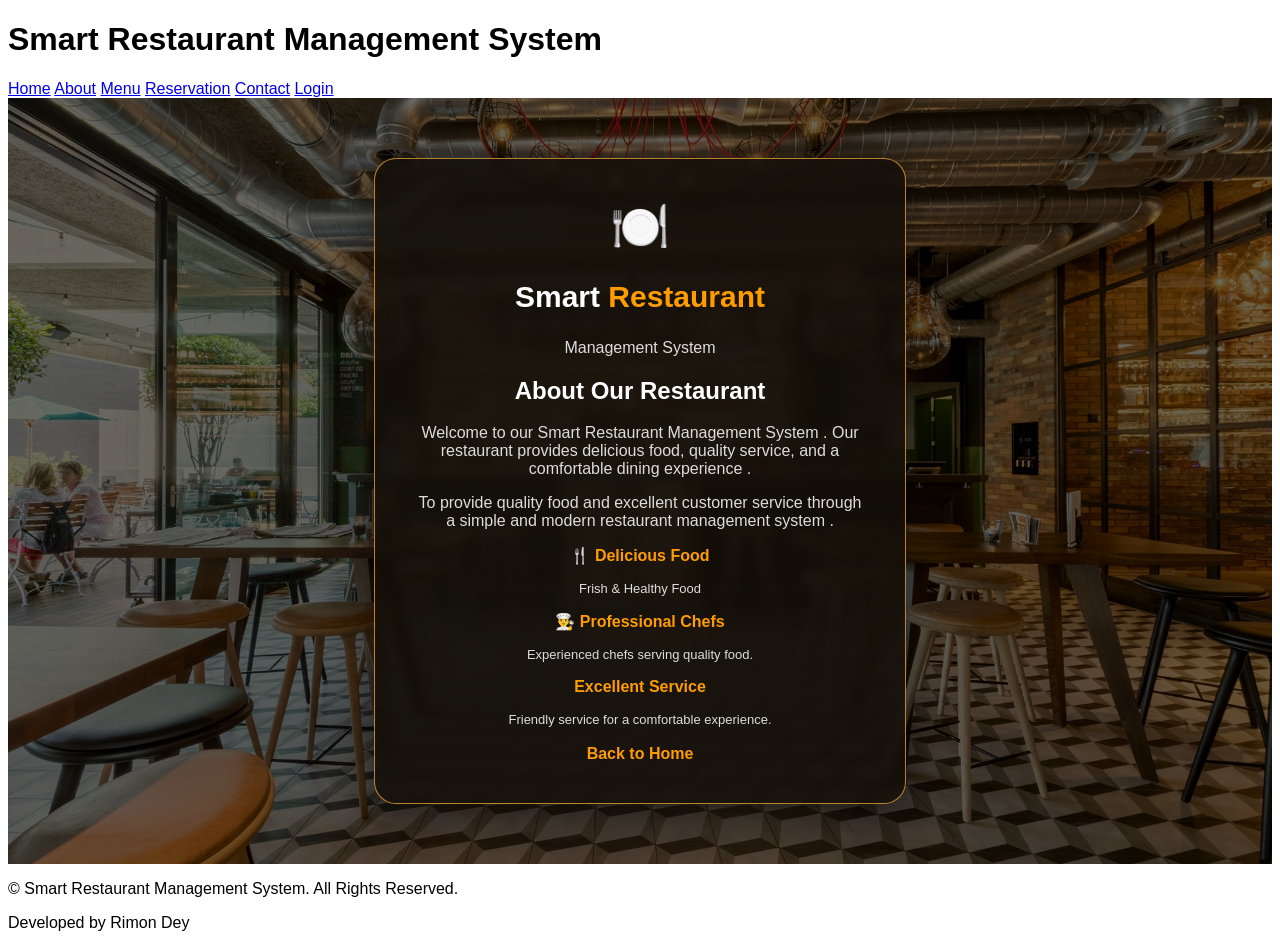
==== about.html @ 40391d45 "Add files via upload" ====
<!DOCTYPE html>
<html lang="en">
    <head>
        <meta charset="UTF-8">
        <meta name="viewport" content="width=device-width,initial-scale=1.0">
        <title>About--Smart Restaurant Management System</title>
        <link rel="stylesheet" href="css/style.css">
    </head>
    <body>
         <header>
            <h1> Smart Restaurant Management System </h1>
            <nav>
                <a href="index.html">Home</a>
                <a href="about.html">About</a>
                <a href="menu.html">Menu</a>
                <a href="reservation.html">Reservation</a>
                <a href="contact.html">Contact</a>
                <a href="login.html">Login</a>
                
            </nav>
        </header>
        <section class="image-page">
            <img src="image/restaurant.jpg" alt="Our Restaurant">
            <div class="page-overlay"></div>
            <div class="glass-card about-content">
                <div class="page-icon">🍽️</div>
                <h1>Smart<span> Restaurant</span></h1>
                <p class="page-subtitle">Management System</p>
            <h2>About Our Restaurant</h2>
            <p> Welcome to our Smart Restaurant Management System .
                 Our restaurant provides delicious food, quality service,
                and a comfortable dining experience .</p>
                <p> To provide quality food and excellent customer service through a simple and modern restaurant management system .</p>
                <div class="about-features">
                    <div>
                <h3>🍴 Delicious Food</h3>
                <p>Frish & Healthy Food </p>
                </div>
                <div>
                <h3>👨‍🍳 Professional Chefs</h3>
                <p>Experienced chefs serving quality food. </p>
                </div>
                <div>
                    <h3>Excellent Service</h3>
                    <p>Friendly service for a comfortable experience.</p>
                    </div>
                </div>
                <a href="index.html" class="back-home">Back to Home</a>
                </div>
        </section>
        <footer>
            <p> &copy; Smart Restaurant Management System. All Rights Reserved.</p>
                            <p>Developed by Rimon Dey </p>
        </footer>
        </body>
        </html>
---- css/style.css ----
html{
    scroll-behavior: smooth;
}
body{
    font-family: Arial, Helvetica, sans-serif;
}
/*======= Navbar =====*/
navbar-brand{
    letter-spacing: 0.5px;
}
nav-link{
    transition: 0.3s;
}
nav-link:hover{
    color:#ff9d00 !important;
}
.navbar .navbar-brand {
    color:white !important;
}
.navbar .nav-link {
    color: white !important;
}
.navbar .nav-link:hover {
    color:#ffc107 !important;
}
/*=======Home hero========*/
.hero{
    height: 600px;
    position: relative;
    overflow: hidden;
    display: flex;
    justify-content: center;
    align-items: center;
    text-align: center;
}
.hero > img{
    width: 100%;
    height: 100%;
    object-fit: cover;
    position: absolute;
    inset: 0;
}
.hero::after{
    content: " ";
    position: absolute;
    inset: 0;
    background: rgba(0, 0, 0, 0.52);
}
.hero-content{
    position: relative;
    z-index: 2;
    color: white;
    width: 90%;
    max-width: 800px;
}
.hero-content h2{
    font-size: 45px;
}
.hero-content p{
    font-size: 20px;
}
/*======= Food Menu ======*/
.food-card .card-img-top {
    height: 190px;
    object-fit: cover;
}

/*======= image page ======*/
.image-page{
    min-height: calc(100vh-56px);
    position: relative;
    overflow: hidden;
    display: flex;
    justify-content: center;
    align-items: center;
    padding: 60px 15px;
}
.image-page > img{
    position: absolute;
    inset: 0;
    width: 100%;
    height: 100%;
    object-fit: cover;
}
/*=====dark overlay====*/
.page-overlay{
    position: absolute;
    inset: 0;
    background: rgba(0, 0, 0, 0.58);
    z-index: 1;
}
.glass-card{
    position: relative;
    z-index: 2;
    width: 450px;
    max-width: 100%;
    padding: 40px;
    background: rgba(20,15,10,0.88);
    border: 1px solid rgba(255,180,60,0.7);
    border-radius: 22px;
    box-shadow: 0 15px 50px rgba(0, 0, 0, 0.55);
    text-align: center;
    color: white;
    backdrop-filter: blur(5px);
}
/*======icon====*/
.page-icon{
    font-size: 48px;
    margin-bottom: 5px;
}
.glass-card h1{
    font-size: 30px;
    color: white;
}
.glass-card h1 span{
    color: #ff9d00;
}
.page-subtitle{
    color: #ddd;
}
.glass-card h2{
    color: white;
}
.glass-card > p{
    color: #ddd;
}
/*====form label===*/
.glass-card .form-label{
    font-weight: bold;
    color: white;
}
/*=====contact=====*/
.contact-info > div > div {
    background: rgba(255, 255,255,0.08);
    padding: 15px;
    border-radius: 10px;
    height: 100%;
}
.contact-info h3{
    color: #ff9d00;
    font-size: 16px;
}
.contact-info p{
    color: #ddd;
    font-size: 13px;
    margin-bottom: 0;
}
/*====about====*/
.about-features> div > div {
    background: rgba(255,255,255,0.08);
    padding: 15px;
    border-radius: 10px;
    height: 100%;
}
.about-features h3{
    color: #ff9d00;
    font-size: 16px;
}
.about-features p{
    color: #ddd;
    font-size: 13px;
    margin-bottom: 0;
}
/*=====back home=====*/
.back-home{
    display: inline-block;
    margin-top: 18px;
    color: #ff9d00;
    text-decoration: none;
    font-weight: bold;
}
.back-home:hover{
    text-decoration: underline;
    color: #ffb52e;
}

/*======= mobile ======*/
@media(max-width: 600px){
    .hero{
        height: 500px;
    }
    .hero-content h2{
        font-size: 30px;
    }
    .hero-content p{
        font-size: 16px;
    }
    .glass-card{
        width: 92%;
        padding: 30px 22px;
        border-radius: 18px;
    }
    .glass-card h1{
        font-size: 25px;
    }
    .glass-card h2{
        font-size: 27px;
    }
}
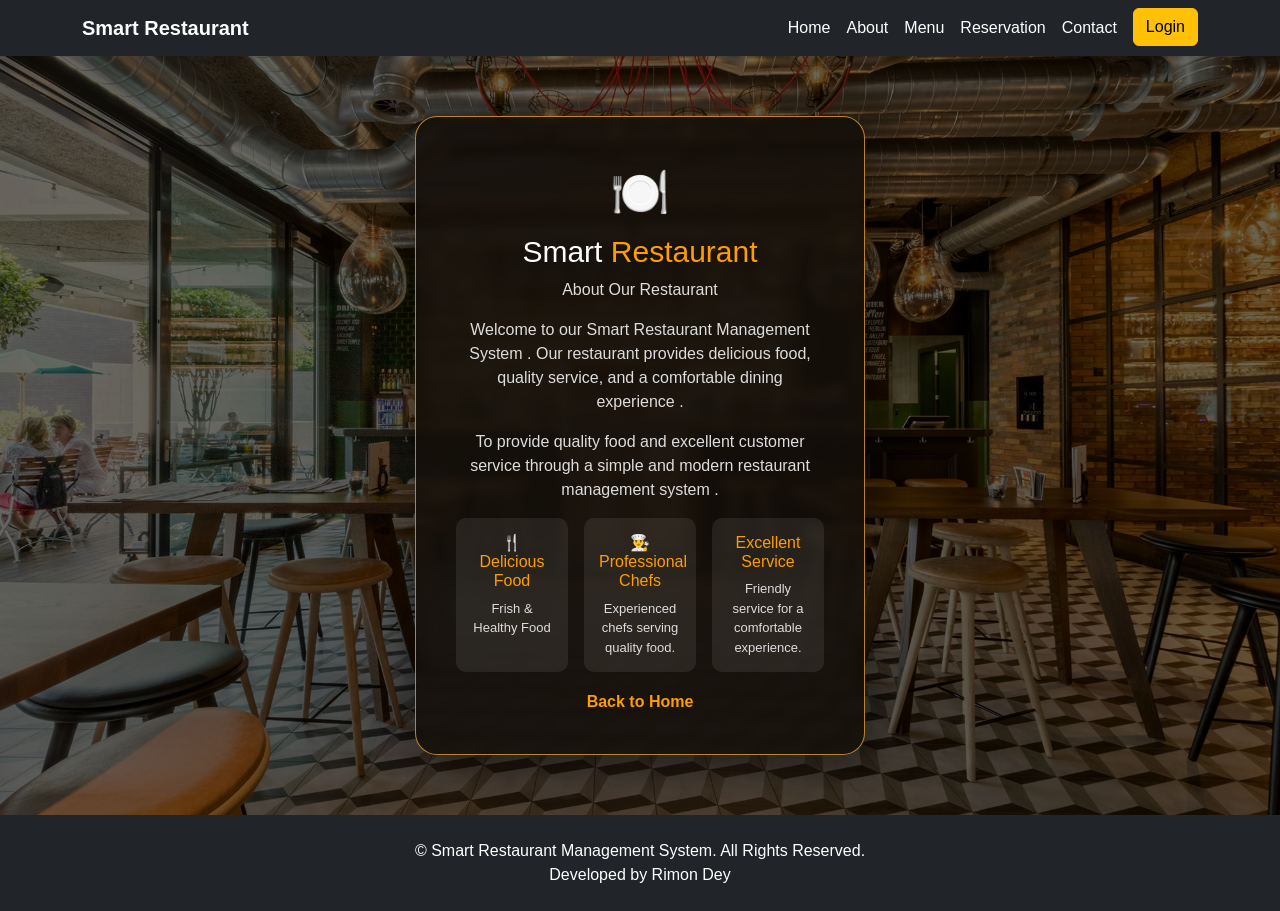
==== commit c3ba3be0: "Updated Smart Restaurant Website" ====
--- a/about.html
+++ b/about.html
@@ -4,53 +4,77 @@
         <meta charset="UTF-8">
         <meta name="viewport" content="width=device-width,initial-scale=1.0">
         <title>About--Smart Restaurant Management System</title>
+         <link href="https://cdn.jsdelivr.net/npm/bootstrap@5.3.8/dist/css/bootstrap.min.css"
+      rel="stylesheet"
+      integrity="sha384-sRIl4kxILFvY47J16cr9ZwB07vP4J8+LH7qKQnuqkuIAvNWLzeN8tE5YBujZqJLB"
+      crossorigin="anonymous">
         <link rel="stylesheet" href="css/style.css">
     </head>
     <body>
-         <header>
-            <h1> Smart Restaurant Management System </h1>
-            <nav>
-                <a href="index.html">Home</a>
-                <a href="about.html">About</a>
-                <a href="menu.html">Menu</a>
-                <a href="reservation.html">Reservation</a>
-                <a href="contact.html">Contact</a>
-                <a href="login.html">Login</a>
+            <nav class="navbar navbar-expand-lg navbar-dark bg-dark">
+                <div class="container">
+                    <a class="navbar-brand fw-bold" href="index.html">Smart Restaurant</a>
+                    <button class="navbar-toggler" data-bs-toggle="collapse" data-bs-target="#aboutNav">
+                        <span class="navbar-toggler-icon"></span></button>
+                        <div class="collapse navbar-collapse" id="aboutNav">
+                            <ul class="navbar-nav ms-auto">
+                                <li class="nav-item">
+                <a class="nav-link" href="index.html">Home</a></li>
+                <li class="nav-item">
+                <a class="nav-link active" href="about.html">About</a></li>
+                <li class="nav-item">
+                <a class="nav-link" href="menu.html">Menu</a></li>
+                <li class="nav-item">
+                <a class="nav-link" href="reservation.html">Reservation</a></li>
+                <li class="nav-item">
+                <a class="nav-link" href="contact.html">Contact</a></li>
+                <li class="nav-item">
+                <a class="btn btn-warning ms-lg-2" href="login.html">Login</a></li>
+                </ul>
+                </div>
+                </div>
                 
             </nav>
-        </header>
         <section class="image-page">
-            <img src="image/restaurant.jpg" alt="Our Restaurant">
+            <img src="image/restaurant.jpg" alt="About Restaurant">
             <div class="page-overlay"></div>
             <div class="glass-card about-content">
                 <div class="page-icon">🍽️</div>
                 <h1>Smart<span> Restaurant</span></h1>
-                <p class="page-subtitle">Management System</p>
-            <h2>About Our Restaurant</h2>
+                <p class="page-subtitle">About Our Restaurant</p>
             <p> Welcome to our Smart Restaurant Management System .
                  Our restaurant provides delicious food, quality service,
                 and a comfortable dining experience .</p>
                 <p> To provide quality food and excellent customer service through a simple and modern restaurant management system .</p>
-                <div class="about-features">
-                    <div>
+                <div class=" row g-3 about-features">
+                    <div class="col-md-4">
+                        <div>
                 <h3>🍴 Delicious Food</h3>
                 <p>Frish & Healthy Food </p>
                 </div>
-                <div>
+                </div>
+                <div class="col-md-4">
+                    <div>
                 <h3>👨‍🍳 Professional Chefs</h3>
                 <p>Experienced chefs serving quality food. </p>
                 </div>
-                <div>
+                </div>
+                <div class="col-md-4">
+                    <div>
                     <h3>Excellent Service</h3>
                     <p>Friendly service for a comfortable experience.</p>
                     </div>
                 </div>
+                </div>
                 <a href="index.html" class="back-home">Back to Home</a>
                 </div>
         </section>
-        <footer>
-            <p> &copy; Smart Restaurant Management System. All Rights Reserved.</p>
-                            <p>Developed by Rimon Dey </p>
+        <footer class="bg-dark text-white text-center py-4">
+            <p class="mb-0"> &copy; Smart Restaurant Management System. All Rights Reserved.</p>
+                            <p class="mb-0">Developed by Rimon Dey </p>
         </footer>
+         <script src="https://cdn.jsdelivr.net/npm/bootstrap@5.3.8/dist/js/bootstrap.bundle.min.js"
+        integrity="sha384-FKyoEForCGlyvwxHj09JcYn3nv7wiPVlz7YYwJrWVcXK/BmnVDxM+D2scQbITxI"
+        crossorigin="anonymous"></script>
         </body>
         </html>
